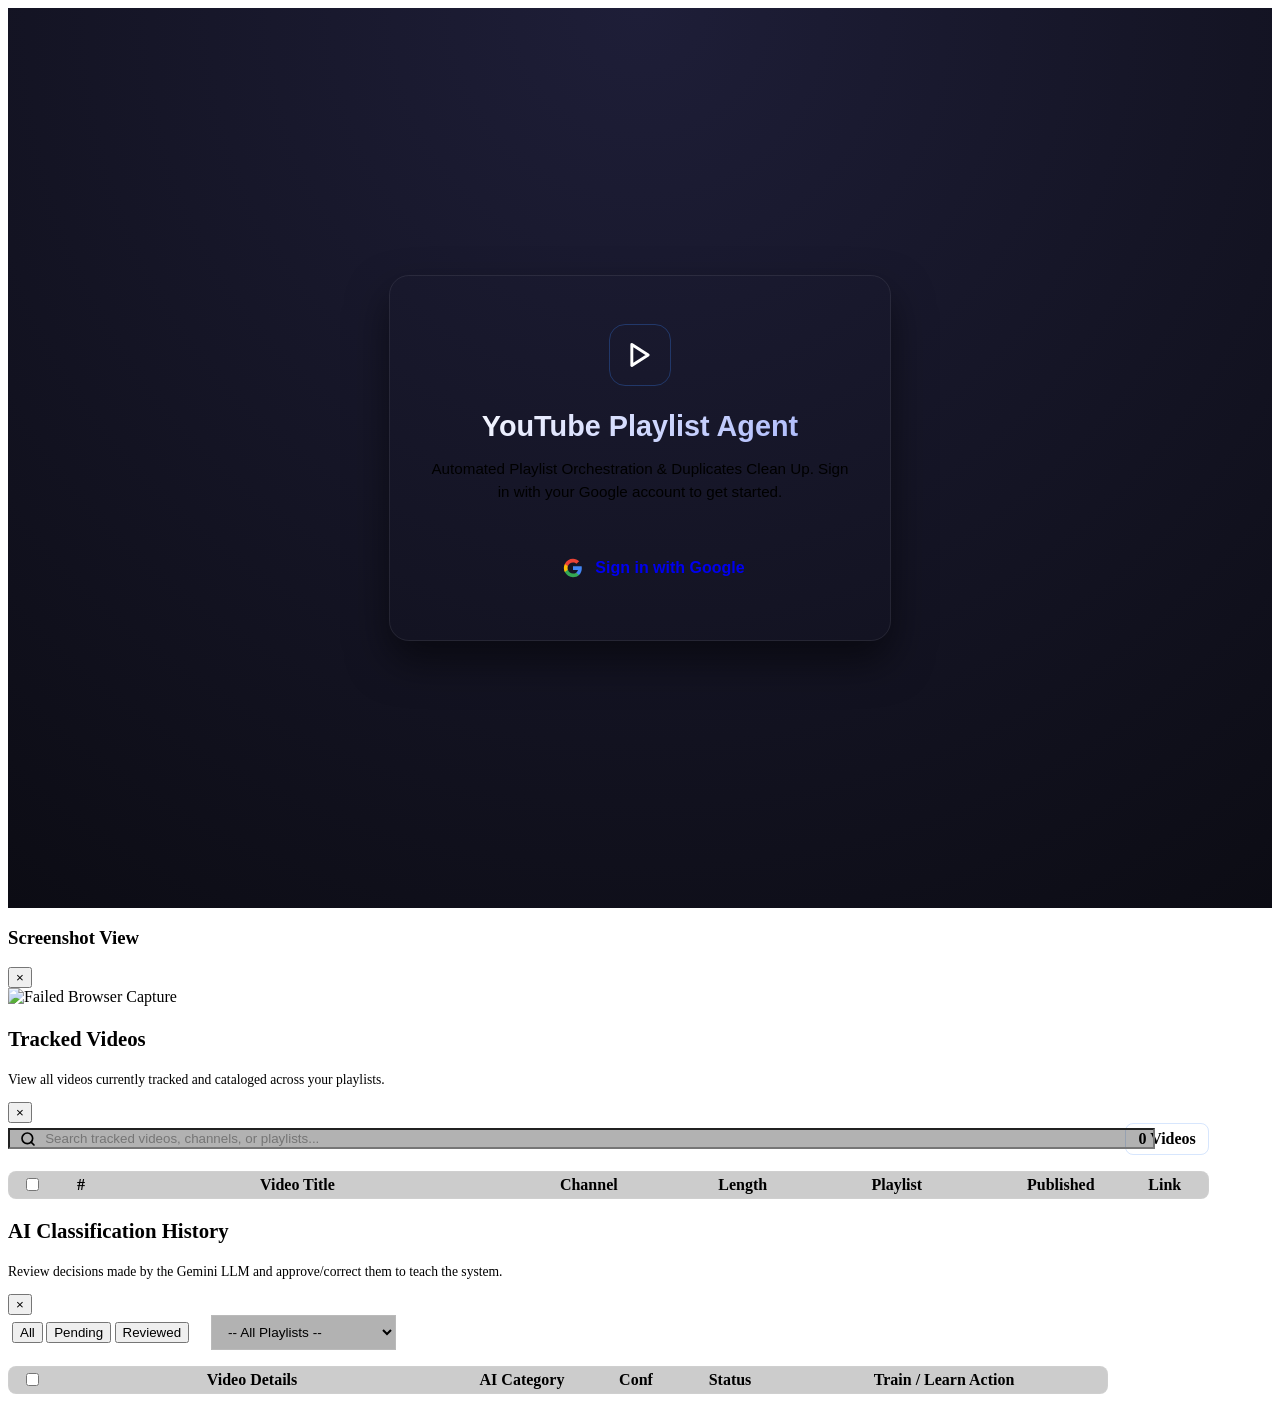
==== static/index.html @ bfaa783f "feat: complete multi-user OAuth 2.0 integration & API background jobs bypass" ====
<!DOCTYPE html>
<html lang="en">
<head>
    <meta charset="UTF-8">
    <meta name="viewport" content="width=device-width, initial-scale=1.0">
    <title>YouTube Playlist Agent Dashboard</title>
    <link rel="stylesheet" href="/static/style.css">
</head>
<body>
    <div id="login-container" style="display: none; height: 100vh; display: flex; align-items: center; justify-content: center; background: radial-gradient(circle at top, #1e1e38 0%, #0c0c14 100%); font-family: 'Inter', sans-serif;">
        <div class="glass" style="max-width: 420px; width: 90%; padding: 3rem 2.5rem; text-align: center; border-radius: 20px; border: 1px solid rgba(255,255,255,0.08); box-shadow: 0 20px 40px rgba(0,0,0,0.5);">
            <div class="logo-icon" style="width: 60px; height: 60px; margin: 0 auto 1.5rem; display: flex; align-items: center; justify-content: center; background: var(--primary-glow); border: 1px solid rgba(59, 130, 246, 0.3); border-radius: 16px; box-shadow: var(--neon-glow-primary);">
                <svg width="28" height="28" viewBox="0 0 24 24" fill="none" stroke="currentColor" stroke-width="2.5" stroke-linecap="round" stroke-linejoin="round" style="color: white;"><polygon points="5 3 19 12 5 21 5 3"></polygon></svg>
            </div>
            <h1 style="font-size: 1.8rem; font-weight: 800; margin-bottom: 0.5rem; background: linear-gradient(135deg, #fff 0%, #a5b4fc 100%); -webkit-background-clip: text; -webkit-text-fill-color: transparent;">YouTube Playlist Agent</h1>
            <p style="color: var(--text-secondary); font-size: 0.95rem; line-height: 1.5; margin-bottom: 2.5rem;">Automated Playlist Orchestration & Duplicates Clean Up. Sign in with your Google account to get started.</p>
            <a href="/api/auth/login" class="btn btn-primary" style="display: flex; align-items: center; justify-content: center; gap: 12px; padding: 14px; border-radius: 12px; font-weight: 600; font-size: 1rem; width: 100%; text-decoration: none; box-shadow: var(--neon-glow-primary); transition: all 0.3s ease;">
                <svg width="20" height="20" viewBox="0 0 24 24" fill="currentColor"><path d="M22.56 12.25c0-.78-.07-1.53-.2-2.25H12v4.26h5.92c-.26 1.37-1.04 2.53-2.21 3.31v2.77h3.57c2.08-1.92 3.28-4.74 3.28-8.09z" fill="#4285F4"/><path d="M12 23c2.97 0 5.46-.98 7.28-2.66l-3.57-2.77c-.98.66-2.23 1.06-3.71 1.06-2.86 0-5.29-1.93-6.16-4.53H2.18v2.84C3.99 20.53 7.7 23 12 23z" fill="#34A853"/><path d="M5.84 14.09c-.22-.66-.35-1.36-.35-2.09s.13-1.43.35-2.09V7.06H2.18C1.43 8.55 1 10.22 1 12s.43 3.45 1.18 4.94l2.85-2.22.81-.63z" fill="#FBBC05"/><path d="M12 5.38c1.62 0 3.06.56 4.21 1.64l3.15-3.15C17.45 2.09 14.97 1 12 1 7.7 1 3.99 3.47 2.18 7.06l3.66 2.84c.87-2.6 3.3-4.52 6.16-4.52z" fill="#EA4335"/></svg>
                Sign in with Google
            </a>
        </div>
    </div>

    <div class="container" id="app-container" style="display: none;">
        <!-- Header -->
        <header class="glass">
            <div class="logo-section">
                <div class="logo-icon">
                    <svg width="20" height="20" viewBox="0 0 24 24" fill="none" stroke="currentColor" stroke-width="2.5" stroke-linecap="round" stroke-linejoin="round" style="color: white;"><polygon points="5 3 19 12 5 21 5 3"></polygon></svg>
                </div>
                <div>
                    <h1>YouTube Playlist Agent</h1>
                    <p style="font-size: 0.8rem; color: var(--text-secondary); margin-top: 2px;">Automated Playlist Orchestrator</p>
                </div>
            </div>
            <div class="system-status">
                <div id="user-profile" style="display: none; align-items: center; gap: 10px; margin-right: 15px; padding-right: 15px; border-right: 1px solid rgba(255,255,255,0.1);">
                    <div style="text-align: right;">
                        <div id="user-name" style="font-weight: 600; font-size: 0.85rem; color: var(--text-primary);">--</div>
                        <div id="user-email" style="font-size: 0.75rem; color: var(--text-secondary);">--</div>
                    </div>
                    <button onclick="logout()" class="btn" style="padding: 4px 10px; font-size: 0.75rem; background: rgba(255,255,255,0.05); border: 1px solid rgba(255,255,255,0.1); border-radius: 6px; cursor: pointer; color: var(--text-secondary);">Sign Out</button>
                </div>
                <div class="status-indicator">
                    <span>Engine:</span>
                    <span id="engine-status-dot" class="status-dot active"></span>
                    <span id="engine-status-text">Ready</span>
                    <button id="btn-stop-engine" class="btn btn-danger" style="display: none; padding: 4px 10px; font-size: 0.75rem; margin-left: 10px; border-radius: 6px; height: max-content; line-height: 1; font-weight: bold;" onclick="triggerStopTask()">Stop</button>
                </div>
                <div class="status-indicator">
                    <span>Last Run:</span>
                    <span id="last-run-text" style="color: var(--text-primary); font-weight: 600;">--:--</span>
                </div>
            </div>
        </header>

        <!-- Navigation Tabs -->
        <nav class="tabs-nav">
            <button class="tab-btn active" onclick="switchTab('dashboard')">Dashboard</button>
            <button class="tab-btn" onclick="switchTab('maintenance')">Maintenance Queue <span id="queue-badge" style="background: var(--danger); color: white; padding: 2px 6px; border-radius: 10px; font-size: 0.75rem; margin-left: 4px; display: none;">0</span></button>
            <button class="tab-btn" onclick="switchTab('rules')">Rules & Mappings</button>
            <button class="tab-btn" onclick="switchTab('settings')">Settings</button>
        </nav>

        <!-- DASHBOARD TAB -->
        <div id="tab-dashboard" class="tab-content active">
            <div class="dashboard-grid">
                <div class="stat-card glass" onclick="switchTab('playlists')" style="cursor: pointer;">
                    <div class="stat-header">
                        <span>Total Playlists</span>
                        <svg width="18" height="18" viewBox="0 0 24 24" fill="none" stroke="currentColor" stroke-width="2" stroke-linecap="round" stroke-linejoin="round"><path d="M9 18V5l12-2v13"></path><circle cx="6" cy="18" r="3"></circle><circle cx="18" cy="16" r="3"></circle></svg>
                    </div>
                    <div class="stat-value" id="stat-playlists">-</div>
                </div>
                <div class="stat-card glass success" onclick="openTrackedVideosModal()" style="cursor: pointer;">
                    <div class="stat-header">
                        <span>Total Tracked Videos</span>
                        <svg width="18" height="18" viewBox="0 0 24 24" fill="none" stroke="currentColor" stroke-width="2" stroke-linecap="round" stroke-linejoin="round"><rect x="2" y="2" width="20" height="20" rx="2.18" ry="2.18"></rect><line x1="7" y1="2" x2="7" y2="22"></line><line x1="17" y1="2" x2="17" y2="22"></line><line x1="2" y1="12" x2="22" y2="12"></line><line x1="2" y1="7" x2="7" y2="7"></line><line x1="2" y1="17" x2="7" y2="17"></line><line x1="17" y1="17" x2="22" y2="17"></line><line x1="17" y1="7" x2="22" y2="7"></line></svg>
                    </div>
                    <div class="stat-value" id="stat-videos">-</div>
                </div>
                <div class="stat-card glass warning" onclick="switchTab('maintenance')" style="cursor: pointer;">
                    <div class="stat-header">
                        <span>Pending Actions</span>
                        <svg width="18" height="18" viewBox="0 0 24 24" fill="none" stroke="currentColor" stroke-width="2" stroke-linecap="round" stroke-linejoin="round"><path d="M10.29 3.86L1.82 18a2 2 0 0 0 1.71 3h16.94a2 2 0 0 0 1.71-3L13.71 3.86a2 2 0 0 0-3.42 0z"></path><line x1="12" y1="9" x2="12" y2="13"></line><line x1="12" y1="17" x2="12.01" y2="17"></line></svg>
                    </div>
                    <div class="stat-value" id="stat-actions">-</div>
                </div>
                <div class="stat-card glass accent" onclick="openAIClassificationsModal()" style="cursor: pointer;">
                    <div class="stat-header">
                        <span>AI Learning</span>
                        <svg width="18" height="18" viewBox="0 0 24 24" fill="none" stroke="currentColor" stroke-width="2" stroke-linecap="round" stroke-linejoin="round"><path d="M21 16V8a2 2 0 0 0-1-1.73l-7-4a2 2 0 0 0-2 0l-7 4A2 2 0 0 0 3 8v8a2 2 0 0 0 1 1.73l-7 4a2 2 0 0 0 2 0l7-4A2 2 0 0 0 21 16z"></path><polyline points="3.27 6.96 12 12.01 20.73 6.96"></polyline><line x1="12" y1="22.08" x2="12" y2="12"></line></svg>
                    </div>
                    <div class="stat-value" id="stat-ai-cache">0</div>
                    <div style="font-size: 0.85rem; color: var(--text-secondary); margin-top: 4px;" id="stat-ai-details">0 pending / 0 reviewed</div>
                </div>
            </div>

            <div class="section-grid">
                <!-- Action Controls -->
                <div class="control-panel glass">
                    <h2 class="panel-title">
                        <svg width="20" height="20" viewBox="0 0 24 24" fill="none" stroke="currentColor" stroke-width="2" stroke-linecap="round" stroke-linejoin="round"><rect x="3" y="3" width="18" height="18" rx="2" ry="2"></rect><line x1="9" y1="9" x2="15" y2="15"></line><line x1="15" y1="9" x2="9" y2="15"></line></svg>
                        Agent Control Center
                    </h2>
                    <p style="color: var(--text-secondary); font-size: 0.95rem; margin-bottom: 1rem;">
                        Manually trigger the background crawler, execute duplicate cleaning, or run AI-assisted category sorts.
                    </p>
                    <div class="btn-group">
                        <button class="btn btn-primary" id="btn-scan" onclick="triggerTask('scan')">
                            <svg width="16" height="16" viewBox="0 0 24 24" fill="none" stroke="currentColor" stroke-width="2.5" stroke-linecap="round" stroke-linejoin="round"><path d="M21.5 2v6h-6M21.34 15.57a10 10 0 1 1-.57-8.38l5.67-5.67"></path></svg>
                            Scan YouTube Playlists
                        </button>
                        <button class="btn btn-secondary" id="btn-sort" onclick="triggerTask('sort')">
                            <svg width="16" height="16" viewBox="0 0 24 24" fill="none" stroke="currentColor" stroke-width="2.5" stroke-linecap="round" stroke-linejoin="round"><line x1="4" y1="21" x2="4" y2="14"></line><line x1="4" y1="10" x2="4" y2="3"></line><line x1="12" y1="21" x2="12" y2="12"></line><line x1="12" y1="8" x2="12" y2="3"></line><line x1="20" y1="21" x2="20" y2="16"></line><line x1="20" y1="12" x2="20" y2="3"></line><line x1="1" y1="14" x2="7" y2="14"></line><line x1="9" y1="8" x2="15" y2="8"></line><line x1="17" y1="16" x2="23" y2="16"></line></svg>
                            Auto-Sort Watch Later
                        </button>
                        <button class="btn btn-success" id="btn-apply-maintenance" onclick="triggerApplyMaintenance(false)">
                            <svg width="16" height="16" viewBox="0 0 24 24" fill="none" stroke="currentColor" stroke-width="2.5" stroke-linecap="round" stroke-linejoin="round"><polyline points="20 6 9 17 4 12"></polyline></svg>
                            Apply Queue
                        </button>
                        <button class="btn btn-danger" id="btn-apply-maintenance-force" onclick="triggerApplyMaintenance(true)">
                            <svg width="16" height="16" viewBox="0 0 24 24" fill="none" stroke="currentColor" stroke-width="2.5" stroke-linecap="round" stroke-linejoin="round"><path d="M10.29 3.86L1.82 18a2 2 0 0 0 1.71 3h16.94a2 2 0 0 0 1.71-3L13.71 3.86a2 2 0 0 0-3.42 0z"></path><line x1="12" y1="9" x2="12" y2="13"></line><line x1="12" y1="17" x2="12.01" y2="17"></line></svg>
                            Force Run Queue
                        </button>
                    </div>

                    <div style="margin-top: 1.5rem; padding-top: 1.5rem; border-top: 1px solid rgba(255,255,255,0.05);">
                        <h3 style="font-size: 1rem; font-weight: 600; margin-bottom: 8px;">Failure Diagnostics</h3>
                        <p style="color: var(--text-secondary); font-size: 0.85rem; margin-bottom: 12px;">
                            View screenshot captures of failed browser operations.
                        </p>
                        <div style="display: flex; gap: 8px;" id="failed-screenshot-buttons">
                            <button class="btn" style="padding: 8px 12px; font-size: 0.85rem;" onclick="viewDebugScreenshot('move_debug_dialog.png')">Move Dialog Pre/Post</button>
                            <button class="btn" style="padding: 8px 12px; font-size: 0.85rem;" onclick="viewDebugScreenshot('debug_dialog_fail_tqMyLuDGdUg.png')">Fail Capture</button>
                        </div>
                    </div>
                </div>

            </div>
        </div>

        <!-- MAINTENANCE TAB -->
        <div id="tab-maintenance" class="tab-content">
            <div class="glass" style="padding: 1.5rem; margin-bottom: 1rem; display: flex; justify-content: space-between; align-items: center;">
                <div>
                    <h2 style="font-size: 1.3rem; font-weight: 700; margin-bottom: 4px;">Pending Maintenance Actions</h2>
                    <p style="color: var(--text-secondary); font-size: 0.9rem;">Clean up duplicate videos across playlists or move misplaced items based on current rules.</p>
                </div>
                <button class="btn btn-primary" onclick="generateMaintenanceList()">Regenerate Queue</button>
            </div>

            <!-- Filters -->
            <div style="display: flex; justify-content: space-between; align-items: center; margin-bottom: 1rem; flex-wrap: wrap; width: 100%;">
                <div class="tabs-nav" style="padding: 4px; font-size: 0.85rem; width: max-content; background: rgba(0, 0, 0, 0.2); margin: 0;">
                    <button class="tab-btn active" id="maint-filter-all" onclick="filterMaintenanceQueue('all')">All</button>
                    <button class="tab-btn" id="maint-filter-duplicate" onclick="filterMaintenanceQueue('duplicate')">Duplicates</button>
                    <button class="tab-btn" id="maint-filter-misplaced" onclick="filterMaintenanceQueue('misplaced')">Misplaced</button>
                </div>
                <div id="maint-playlist-filter-container">
                    <select id="maint-playlist-filter" class="form-input" style="padding: 8px 12px; background: rgba(0,0,0,0.3); border: 1px solid rgba(255,255,255,0.1); width: 220px; font-size: 0.85rem;" onchange="filterMaintByPlaylist(this.value)">
                        <option value="">-- All Playlists --</option>
                    </select>
                </div>
            </div>
            <!-- Batch Operations Toolbar -->
            <div id="maint-batch-toolbar" class="glass" style="padding: 1rem; margin-bottom: 1rem; display: flex; justify-content: space-between; align-items: center; display: none;">
                <div style="display: flex; align-items: center; gap: 12px;">
                    <input type="checkbox" id="maint-select-all" onchange="toggleSelectAllMaint(this)">
                    <label for="maint-select-all" style="font-weight: 600; cursor: pointer; user-select: none;">Select All</label>
                    <span id="maint-selected-count" class="action-badge" style="background: var(--primary-glow); color: var(--primary); border: 1px solid rgba(59, 130, 246, 0.2); padding: 6px 12px; border-radius: 8px; font-weight: 600;">0 Selected</span>
                </div>
                <div style="display: flex; gap: 8px;">
                    <button class="btn btn-success" onclick="triggerMaintBatchApply()" style="padding: 8px 16px; font-size: 0.9rem;">Apply Selected</button>
                    <button class="btn btn-danger" onclick="triggerMaintBatchDiscard()" style="padding: 8px 16px; font-size: 0.9rem; background: rgba(255,255,255,0.05); border: 1px solid rgba(255,255,255,0.1); color: var(--text-secondary);">Skip Selected</button>
                </div>
            </div>
            <div class="glass maintenance-container" id="maintenance-list">
                <div style="text-align: center; padding: 3rem; color: var(--text-secondary);">
                    Loading actions queue...
                </div>
            </div>
        </div>

        <!-- RULES TAB -->
        <div id="tab-rules" class="tab-content">
            <div class="glass" style="padding: 1rem; margin-bottom: 1.5rem; display: flex; justify-content: space-between; align-items: center;">
                <div>
                    <h2 style="font-size: 1.3rem; font-weight: 700; margin-bottom: 4px;">Rules Editor</h2>
                    <p style="color: var(--text-secondary); font-size: 0.9rem;">Map channel names to playlists and adjust regular expression keywords.</p>
                </div>
                <button class="btn btn-success" style="padding: 10px 24px;" onclick="saveRules()">Save All Rules</button>
            </div>

            <div class="rules-container">
                <div class="rules-panel">
                    <label class="form-label" style="margin-bottom: 8px; font-weight: 600;">Static Category & Regex Rules (youtube_rules.promptinclude.md)</label>
                    <textarea class="rules-editor" id="rules-md"></textarea>
                </div>
                <div class="rules-panel">
                    <label class="form-label" style="margin-bottom: 8px; font-weight: 600;">Channel Map List (youtube_category_channel_map.txt)</label>
                    <textarea class="rules-editor" id="rules-channels"></textarea>
                </div>
            </div>
        </div>

        <!-- PLAYLISTS TAB -->
        <div id="tab-playlists" class="tab-content">
            <div class="glass" style="padding: 1.5rem; margin-bottom: 1.5rem; display: flex; justify-content: space-between; align-items: center;">
                <div>
                    <h2 style="font-size: 1.3rem; font-weight: 700; margin-bottom: 4px;">Active Playlists</h2>
                    <p style="color: var(--text-secondary); font-size: 0.9rem;">Browse scanned playlists and view details of cataloged videos.</p>
                </div>
                <button class="btn btn-primary" onclick="triggerTask('scan')" style="padding: 10px 20px; display: flex; align-items: center; gap: 8px;">
                    <svg width="16" height="16" viewBox="0 0 24 24" fill="none" stroke="currentColor" stroke-width="2.5" stroke-linecap="round" stroke-linejoin="round"><path d="M21.5 2v6h-6M21.34 15.57a10 10 0 1 1-.57-8.38l5.67-5.67"></path></svg>
                    Rescan All
                </button>
            </div>
            <div class="playlists-grid" id="playlists-container">
                <!-- Dynamically populated -->
            </div>

            <!-- Playlist Detail View -->
            <div id="playlist-detail-container" style="display: none;">
                <div class="glass" style="padding: 1.5rem; margin-bottom: 1.5rem; display: flex; flex-direction: column; gap: 1rem;">
                    <div style="display: flex; justify-content: space-between; align-items: center; flex-wrap: wrap; gap: 1rem;">
                        <div style="display: flex; align-items: center; gap: 1rem;">
                            <button class="btn" onclick="goBackToPlaylists()" style="padding: 8px 16px; font-size: 0.9rem;">
                                <svg width="16" height="16" viewBox="0 0 24 24" fill="none" stroke="currentColor" stroke-width="2.5" stroke-linecap="round" stroke-linejoin="round"><line x1="19" y1="12" x2="5" y2="12"></line><polyline points="12 19 5 12 12 5"></polyline></svg>
                                Back
                            </button>
                            <div>
                                <h2 id="current-playlist-title" style="font-size: 1.3rem; font-weight: 700; margin-bottom: 4px;">Playlist Details</h2>
                                <p id="current-playlist-meta" style="color: var(--text-secondary); font-size: 0.9rem;">Loading videos...</p>
                            </div>
                        </div>
                        <div style="display: flex; gap: 8px;">
                            <button class="btn btn-secondary" id="btn-refresh-live" onclick="refreshPlaylistVideosLive()" style="padding: 10px 20px;">
                                <svg width="16" height="16" viewBox="0 0 24 24" fill="none" stroke="currentColor" stroke-width="2.5" stroke-linecap="round" stroke-linejoin="round"><path d="M21.5 2v6h-6M21.34 15.57a10 10 0 1 1-.57-8.38l5.67-5.67"></path></svg>
                                Refresh Live
                            </button>
                            <button class="btn btn-danger" id="btn-remove-duplicates" onclick="removePlaylistDuplicates()" style="padding: 10px 20px; background: rgba(239, 68, 68, 0.15); border: 1px solid rgba(239, 68, 68, 0.4); color: #f87171;">
                                <svg width="16" height="16" viewBox="0 0 24 24" fill="none" stroke="currentColor" stroke-width="2.5" stroke-linecap="round" stroke-linejoin="round"><circle cx="12" cy="12" r="10"></circle><line x1="15" y1="9" x2="9" y2="15"></line><line x1="9" y1="9" x2="15" y2="15"></line></svg>
                                Remove Duplicates
                            </button>
                        </div>
                    </div>

                    <!-- Toolbar -->
                    <div class="playlist-toolbar" style="display: flex; justify-content: space-between; align-items: center; flex-wrap: wrap; gap: 1rem; padding-top: 1rem; border-top: 1px solid rgba(255,255,255,0.05);">
                        <div style="display: flex; align-items: center; gap: 12px; flex-grow: 1; max-width: 450px;">
                            <div style="position: relative; width: 100%;">
                                <input type="text" id="video-search" class="form-input" placeholder="Search videos or channels..." oninput="filterVideoTable()" style="width: 100%; padding-left: 2.2rem; background: rgba(0, 0, 0, 0.3);">
                                <svg width="16" height="16" viewBox="0 0 24 24" fill="none" stroke="currentColor" stroke-width="2.5" stroke-linecap="round" stroke-linejoin="round" style="position: absolute; left: 12px; top: 50%; transform: translateY(-50%); color: var(--text-secondary);"><circle cx="11" cy="11" r="8"></circle><line x1="21" y1="21" x2="16.65" y2="16.65"></line></svg>
                            </div>
                            <span id="selected-count-tag" class="action-badge" style="background: var(--primary-glow); color: var(--primary); border: 1px solid rgba(59, 130, 246, 0.2); white-space: nowrap; padding: 6px 12px; border-radius: 8px; font-weight: 600; display: none;">0 Selected</span>
                        </div>
                        <div id="batch-actions-group" style="display: flex; align-items: center; gap: 12px; flex-wrap: wrap;">
                            <span style="color: var(--text-secondary); font-size: 0.9rem;">Move selected to:</span>
                            <select id="target-playlist-select" class="form-input" style="padding: 8px 12px; background: rgba(0,0,0,0.3); border: 1px solid rgba(255,255,255,0.1); width: 180px;"></select>
                            <button class="btn btn-primary" id="btn-batch-move" onclick="triggerBatchMove()" style="padding: 10px 16px; font-size: 0.9rem;" disabled>Move</button>
                            <button class="btn btn-danger" id="btn-batch-delete" onclick="triggerBatchDelete()" style="padding: 10px 16px; font-size: 0.9rem;" disabled>Delete</button>
                        </div>
                    </div>
                </div>

                <!-- Video Table -->
                <div class="glass video-table-container">
                    <table class="video-table">
                        <thead>
                            <tr>
                                <th style="width: 40px; text-align: center;">
                                    <input type="checkbox" id="select-all-videos" onchange="toggleSelectAll(this)">
                                </th>
                                <th id="th-index" class="sortable" style="width: 50px; text-align: center;" onclick="sortVideoTable('index')">#</th>
                                <th id="th-title" class="sortable" onclick="sortVideoTable('title')">Video Title</th>
                                <th id="th-channel" class="sortable" style="width: 250px;" onclick="sortVideoTable('channel')">Channel</th>
                                <th id="th-length" class="sortable" style="width: 100px;" onclick="sortVideoTable('length')">Length</th>
                                <th id="th-published" class="sortable" style="width: 150px;" onclick="sortVideoTable('published')">Published</th>
                                <th style="width: 70px; text-align: center;">Link</th>
                                <th style="width: 200px; text-align: center;">Actions</th>
                            </tr>
                        </thead>
                        <tbody id="video-table-body">
                            <!-- Dynamically populated -->
                        </tbody>
                    </table>
                </div>
                
                <div style="display: flex; justify-content: center; margin-top: 1.5rem;">
                    <button class="btn btn-secondary" onclick="window.scrollTo({top: 0, behavior: 'smooth'})" style="display: flex; align-items: center; gap: 8px; padding: 10px 20px;">
                        <svg width="16" height="16" viewBox="0 0 24 24" fill="none" stroke="currentColor" stroke-width="2.5" stroke-linecap="round" stroke-linejoin="round"><line x1="12" y1="19" x2="12" y2="5"></line><polyline points="5 12 12 5 19 12"></polyline></svg>
                        Back to Top
                    </button>
                </div>
            </div>
        </div>

        <!-- SETTINGS TAB -->
        <div id="tab-settings" class="tab-content">
            <div class="glass settings-container">
                <h2 style="font-size: 1.3rem; font-weight: 700; margin-bottom: 8px;">Agent System Settings</h2>
                
                <div class="form-group">
                    <label class="form-label" for="gemini-key">Gemini API Key</label>
                    <input type="password" id="gemini-key" class="form-input" placeholder="AI Key for Video Auto-Categorization">
                    <span class="form-help">Required for semantic categorization of uncategorized videos using Google LLMs.</span>
                </div>

                <div class="form-group" style="margin-top: 8px;">
                    <label class="form-label" for="webhook-url">Discord/Slack Webhook URL</label>
                    <input type="text" id="webhook-url" class="form-input" placeholder="https://discord.com/api/webhooks/...">
                    <span class="form-help">Sends a notification when background jobs complete or fail.</span>
                </div>

                <div class="form-group" style="margin-top: 8px;">
                    <label class="form-label">Auto-Run Scheduling</label>
                    <div style="background: rgba(255,255,255,0.03); border: 1px solid rgba(255,255,255,0.06); padding: 12px; border-radius: 8px; font-size: 0.95rem; color: var(--text-secondary);">
                        Status: <strong style="color: var(--success);" id="schedule-status-text">Daily at 5:00 PM & 11:00 PM</strong>
                    </div>
                </div>

                <button class="btn btn-primary" style="margin-top: 1rem; width: max-content; padding: 10px 24px;" onclick="saveSettings()">Save Settings</button>
            </div>
        </div>

        <!-- Console Logs (Persistent) -->
        <div class="console-card glass">
            <div class="console-header">
                <span style="font-weight: 600; display: flex; align-items: center; gap: 6px;">
                    <span class="status-dot active"></span> Live Agent Output Terminal
                </span>
                <button onclick="clearLogs()" style="background: transparent; border: none; color: var(--text-secondary); cursor: pointer; font-size: 0.8rem;">Clear</button>
            </div>
            <div class="console-body" id="console-logs">Waiting for task output...</div>
        </div>
    </div>

    <!-- MODAL FOR SCREENSHOT VIEW -->
    <div id="screenshot-modal" class="modal" onclick="closeScreenshotModal()">
        <div class="modal-content" onclick="event.stopPropagation()">
            <div class="modal-header">
                <h3 id="modal-title">Screenshot View</h3>
                <button class="modal-close" onclick="closeScreenshotModal()">&times;</button>
            </div>
            <img class="modal-image" id="modal-img" src="" alt="Failed Browser Capture">
        </div>
    </div>

    <!-- MODAL FOR TRACKED VIDEOS -->
    <div id="tracked-videos-modal" class="modal" onclick="closeTrackedVideosModal()">
        <div class="modal-content" onclick="event.stopPropagation()" style="max-width: 1400px; width: 95%; height: 85%; display: flex; flex-direction: column;">
            <div class="modal-header">
                <div>
                    <h3 style="font-size: 1.3rem; font-weight: 700;">Tracked Videos</h3>
                    <p style="color: var(--text-secondary); font-size: 0.85rem; margin-top: 2px;">View all videos currently tracked and cataloged across your playlists.</p>
                </div>
                <button class="modal-close" onclick="closeTrackedVideosModal()">&times;</button>
            </div>
            
            <!-- Toolbar / Search inside modal -->
            <div style="display: flex; gap: 12px; margin-bottom: 1rem; align-items: center; flex-wrap: wrap;">
                <div style="position: relative; flex-grow: 1; min-width: 300px;">
                    <input type="text" id="tracked-video-search" class="form-input" placeholder="Search tracked videos, channels, or playlists..." oninput="filterTrackedVideos()" style="width: 100%; padding-left: 2.2rem; background: rgba(0, 0, 0, 0.3);">
                    <svg width="16" height="16" viewBox="0 0 24 24" fill="none" stroke="currentColor" stroke-width="2.5" stroke-linecap="round" stroke-linejoin="round" style="position: absolute; left: 12px; top: 50%; transform: translateY(-50%); color: var(--text-secondary);"><circle cx="11" cy="11" r="8"></circle><line x1="21" y1="21" x2="16.65" y2="16.65"></line></svg>
                </div>
                
                <!-- Batch Actions Group -->
                <div id="tracked-batch-actions-group" style="display: flex; align-items: center; gap: 12px; display: none;">
                    <span style="color: var(--text-secondary); font-size: 0.9rem; white-space: nowrap;">Move selected to:</span>
                    <select id="tracked-target-select" class="form-input" style="padding: 8px 12px; background: rgba(0,0,0,0.3); border: 1px solid rgba(255,255,255,0.1); width: 180px;" onchange="updateTrackedSelectedCount()"></select>
                    <button class="btn btn-primary" id="btn-tracked-batch-move" onclick="triggerTrackedBatchMove()" style="padding: 10px 16px; font-size: 0.9rem;" disabled>Move</button>
                    <button class="btn btn-danger" id="btn-tracked-batch-delete" onclick="triggerTrackedBatchDelete()" style="padding: 10px 16px; font-size: 0.9rem;">Delete</button>
                </div>

                <span id="tracked-selected-count-tag" class="action-badge" style="background: var(--primary-glow); color: var(--primary); border: 1px solid rgba(59, 130, 246, 0.2); white-space: nowrap; padding: 6px 12px; border-radius: 8px; font-weight: 600; display: none;">0 Selected</span>
                <span id="tracked-videos-count-badge" class="action-badge" style="background: var(--primary-glow); color: var(--primary); border: 1px solid rgba(59, 130, 246, 0.2); white-space: nowrap; padding: 6px 12px; border-radius: 8px; font-weight: 600;">0 Videos</span>
            </div>

            <!-- Content Area -->
            <div style="flex-grow: 1; overflow-y: auto; border: 1px solid rgba(255, 255, 255, 0.05); border-radius: 8px; background: rgba(0,0,0,0.2);">
                <table class="video-table" style="width: 100%;">
                    <thead>
                        <tr>
                            <th style="width: 40px; text-align: center;">
                                <input type="checkbox" id="select-all-tracked" onchange="toggleSelectAllTracked(this)">
                            </th>
                            <th id="th-tracked-index" class="sortable" style="width: 50px; text-align: center;" onclick="sortTrackedTable('index')">#</th>
                            <th id="th-tracked-title" class="sortable" onclick="sortTrackedTable('title')">Video Title</th>
                            <th id="th-tracked-channel" class="sortable" style="width: 200px;" onclick="sortTrackedTable('channel')">Channel</th>
                            <th id="th-tracked-length" class="sortable" style="width: 100px;" onclick="sortTrackedTable('length')">Length</th>
                            <th id="th-tracked-playlist" class="sortable" style="width: 200px;" onclick="sortTrackedTable('playlist')">Playlist</th>
                            <th id="th-tracked-published" class="sortable" style="width: 120px;" onclick="sortTrackedTable('published')">Published</th>
                            <th style="width: 80px; text-align: center;">Link</th>
                        </tr>
                    </thead>
                    <tbody id="tracked-videos-table-body">
                        <!-- Loaded dynamically -->
                    </tbody>
                </table>
            </div>
        </div>
    </div>

    <!-- MODAL FOR AI CLASSIFICATIONS REVIEW -->
    <div id="ai-classifications-modal" class="modal" onclick="closeAIClassificationsModal()">
        <div class="modal-content" onclick="event.stopPropagation()" style="max-width: 1100px; width: 95%; height: 85%; display: flex; flex-direction: column;">
            <div class="modal-header">
                <div>
                    <h3 style="font-size: 1.3rem; font-weight: 700;">AI Classification History</h3>
                    <p style="color: var(--text-secondary); font-size: 0.85rem; margin-top: 2px;">Review decisions made by the Gemini LLM and approve/correct them to teach the system.</p>
                </div>
                <button class="modal-close" onclick="closeAIClassificationsModal()">&times;</button>
            </div>
            
            <!-- Filters -->
            <div style="display: flex; justify-content: space-between; align-items: center; gap: 12px; margin-bottom: 1rem; flex-wrap: wrap; width: 100%;">
                <div style="display: flex; align-items: center; gap: 12px;">
                    <div class="tabs-nav" style="padding: 4px; font-size: 0.85rem; width: max-content; margin: 0;">
                        <button class="tab-btn active" id="ai-filter-all" onclick="filterAIClassifications('all')">All</button>
                        <button class="tab-btn" id="ai-filter-pending" onclick="filterAIClassifications('pending')">Pending</button>
                        <button class="tab-btn" id="ai-filter-reviewed" onclick="filterAIClassifications('reviewed')">Reviewed</button>
                    </div>
                    <select id="ai-playlist-filter" class="form-input" style="padding: 8px 12px; background: rgba(0,0,0,0.3); border: 1px solid rgba(255,255,255,0.1); width: 185px; font-size: 0.85rem; margin-left: 6px;" onchange="filterAIByPlaylist(this.value)">
                        <option value="">-- All Playlists --</option>
                    </select>
                </div>
                <!-- Batch Actions Group for AI Classifications -->
                <div id="ai-batch-actions-group" style="display: flex; align-items: center; gap: 12px; display: none;">
                    <span id="ai-selected-count-tag" class="action-badge" style="background: var(--primary-glow); color: var(--primary); border: 1px solid rgba(59, 130, 246, 0.2); white-space: nowrap; padding: 6px 12px; border-radius: 8px; font-weight: 600;">0 Selected</span>
                    <button class="btn btn-success" id="btn-ai-batch-approve" onclick="submitAIClassificationBatch('approve')" style="padding: 8px 16px; font-size: 0.85rem;">Approve Selected</button>
                    <select id="ai-batch-correct-select" class="form-input" style="padding: 8px 12px; background: rgba(0,0,0,0.3); border: 1px solid rgba(255,255,255,0.1); width: 160px; font-size: 0.85rem;" onchange="if(this.value) submitAIClassificationBatch('correct', this.value)"></select>
                    <button class="btn btn-danger" id="btn-ai-batch-delete" onclick="triggerAIBatchDelete()" style="padding: 8px 16px; font-size: 0.85rem;">Delete Selected</button>
                    <button class="btn" id="btn-ai-batch-skip" onclick="submitAIClassificationBatch('skip')" style="padding: 8px 16px; font-size: 0.85rem; background: rgba(255, 255, 255, 0.05); border: 1px solid rgba(255, 255, 255, 0.1); color: var(--text-secondary);">Skip Selected</button>
                </div>
            </div>

            <!-- Content Area -->
            <div style="flex-grow: 1; overflow-y: auto; border: 1px solid rgba(255, 255, 255, 0.05); border-radius: 8px; background: rgba(0,0,0,0.2);">
                <table class="video-table" style="width: 100%;">
                    <thead>
                        <tr>
                            <th style="width: 40px; text-align: center;">
                                <input type="checkbox" id="select-all-ai" onchange="toggleSelectAllAI(this)">
                            </th>
                            <th>Video Details</th>
                            <th id="th-ai-category" class="sortable" style="width: 140px;" onclick="sortAIClassificationsTable('category')">AI Category</th>
                            <th style="width: 80px; text-align: center;">Conf</th>
                            <th style="width: 100px;">Status</th>
                            <th style="width: 320px; text-align: center;">Train / Learn Action</th>
                        </tr>
                    </thead>
                    <tbody id="ai-classifications-table-body">
                        <!-- Loaded dynamically -->
                    </tbody>
                </table>
            </div>
        </div>
    </div>

    <script src="/static/app.js?v=2.2"></script>
</body>
</html>
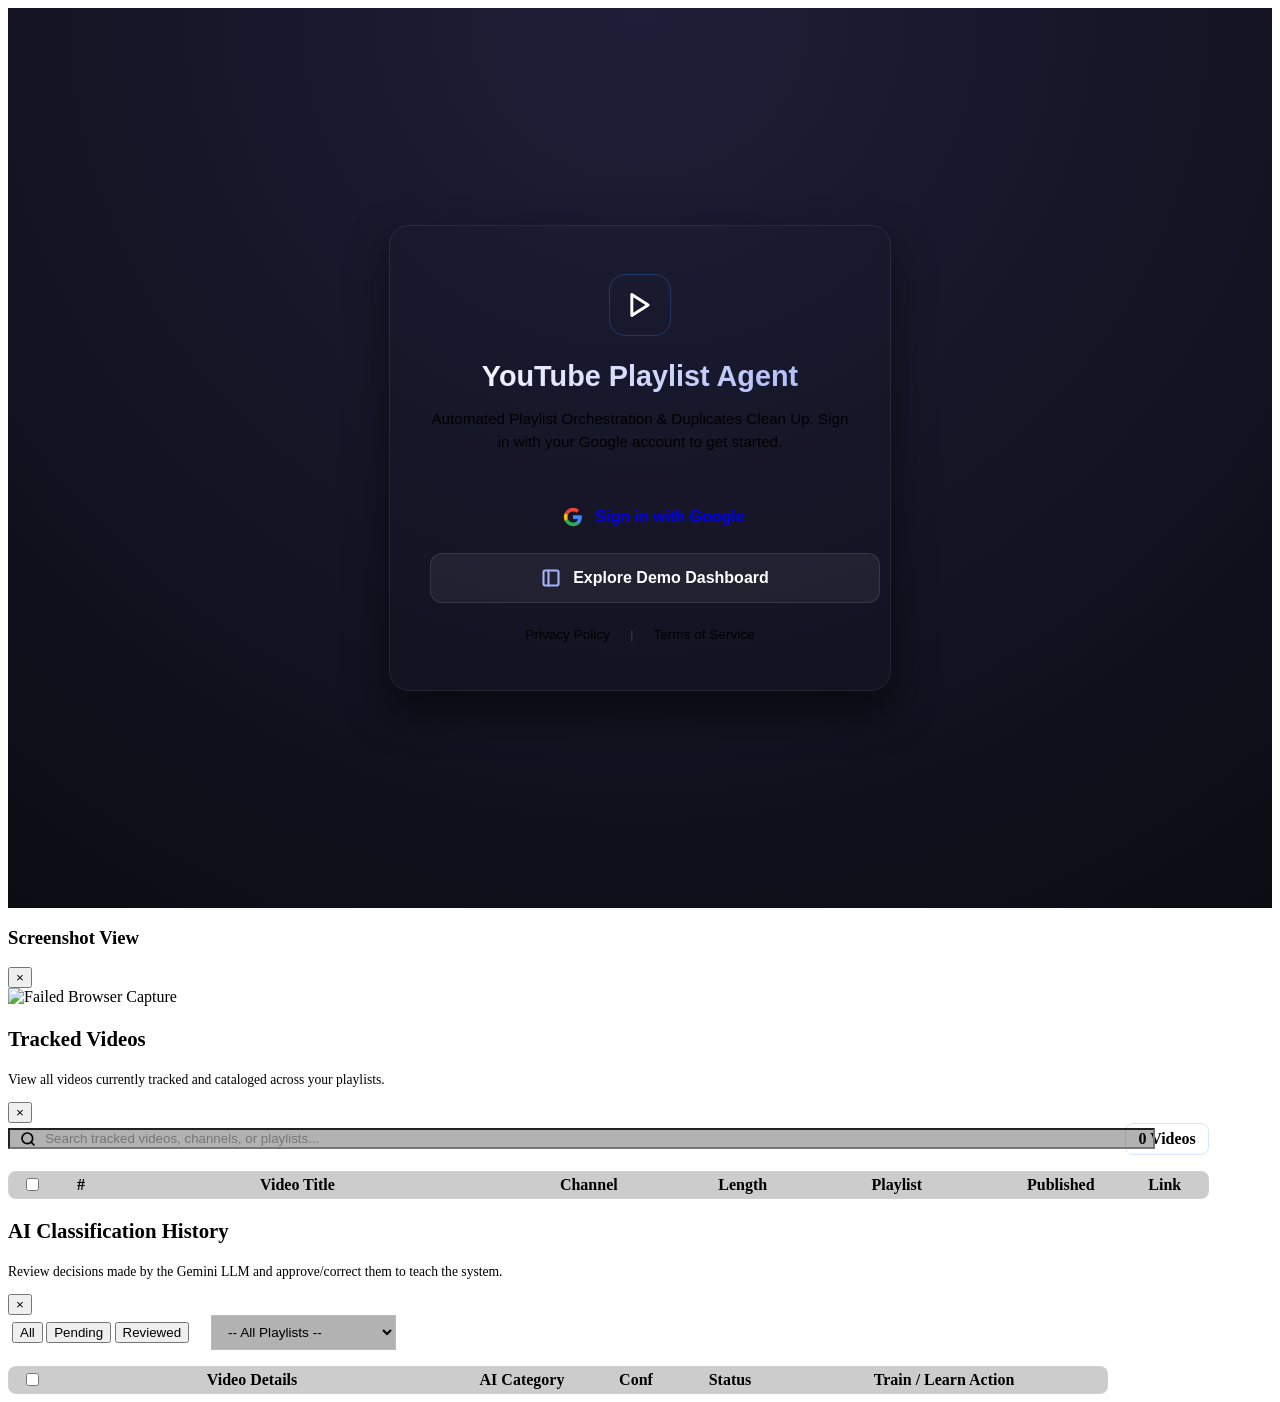
==== commit 47727ad0: "feat: add Terms of Service page and links to login page footer" ====
--- a/static/index.html
+++ b/static/index.html
@@ -18,6 +18,15 @@
                 <svg width="20" height="20" viewBox="0 0 24 24" fill="currentColor"><path d="M22.56 12.25c0-.78-.07-1.53-.2-2.25H12v4.26h5.92c-.26 1.37-1.04 2.53-2.21 3.31v2.77h3.57c2.08-1.92 3.28-4.74 3.28-8.09z" fill="#4285F4"/><path d="M12 23c2.97 0 5.46-.98 7.28-2.66l-3.57-2.77c-.98.66-2.23 1.06-3.71 1.06-2.86 0-5.29-1.93-6.16-4.53H2.18v2.84C3.99 20.53 7.7 23 12 23z" fill="#34A853"/><path d="M5.84 14.09c-.22-.66-.35-1.36-.35-2.09s.13-1.43.35-2.09V7.06H2.18C1.43 8.55 1 10.22 1 12s.43 3.45 1.18 4.94l2.85-2.22.81-.63z" fill="#FBBC05"/><path d="M12 5.38c1.62 0 3.06.56 4.21 1.64l3.15-3.15C17.45 2.09 14.97 1 12 1 7.7 1 3.99 3.47 2.18 7.06l3.66 2.84c.87-2.6 3.3-4.52 6.16-4.52z" fill="#EA4335"/></svg>
                 Sign in with Google
             </a>
+            <a href="/api/auth/demo" class="btn btn-secondary" style="display: flex; align-items: center; justify-content: center; gap: 12px; padding: 14px; border-radius: 12px; font-weight: 600; font-size: 1rem; width: 100%; text-decoration: none; background: rgba(255,255,255,0.06); border: 1px solid rgba(255,255,255,0.1); color: white; margin-top: 0.75rem; transition: all 0.3s ease;" onmouseover="this.style.background='rgba(255,255,255,0.1)'" onmouseout="this.style.background='rgba(255,255,255,0.06)'">
+                <svg width="20" height="20" viewBox="0 0 24 24" fill="none" stroke="currentColor" stroke-width="2.5" stroke-linecap="round" stroke-linejoin="round" style="color: #a5b4fc;"><rect x="3" y="3" width="18" height="18" rx="2" ry="2"></rect><line x1="9" y1="3" x2="9" y2="21"></line></svg>
+                Explore Demo Dashboard
+            </a>
+            <div style="display: flex; justify-content: center; gap: 20px; margin-top: 1.5rem;">
+                <a href="/static/privacy.html" style="color: var(--text-secondary); font-size: 0.85rem; text-decoration: none; transition: color 0.2s;" onmouseover="this.style.color='var(--primary)'" onmouseout="this.style.color='var(--text-secondary)'">Privacy Policy</a>
+                <span style="color: rgba(255,255,255,0.15); font-size: 0.85rem;">|</span>
+                <a href="/static/terms.html" style="color: var(--text-secondary); font-size: 0.85rem; text-decoration: none; transition: color 0.2s;" onmouseover="this.style.color='var(--primary)'" onmouseout="this.style.color='var(--text-secondary)'">Terms of Service</a>
+            </div>
         </div>
     </div>
 
@@ -330,7 +339,20 @@
                 <span style="font-weight: 600; display: flex; align-items: center; gap: 6px;">
                     <span class="status-dot active"></span> Live Agent Output Terminal
                 </span>
-                <button onclick="clearLogs()" style="background: transparent; border: none; color: var(--text-secondary); cursor: pointer; font-size: 0.8rem;">Clear</button>
+                <div style="display: flex; gap: 12px; align-items: center;">
+                    <button onclick="copyLogs()" style="background: transparent; border: none; color: var(--text-secondary); cursor: pointer; font-size: 0.8rem; display: flex; align-items: center; gap: 4px; transition: color 0.2s;" onmouseover="this.style.color='var(--primary)'" onmouseout="this.style.color='var(--text-secondary)'">
+                        <svg width="12" height="12" viewBox="0 0 24 24" fill="none" stroke="currentColor" stroke-width="2" stroke-linecap="round" stroke-linejoin="round"><rect x="9" y="9" width="13" height="13" rx="2" ry="2"></rect><path d="M5 15H4a2 2 0 0 1-2-2V4a2 2 0 0 1 2-2h9a2 2 0 0 1 2 2v1"></path></svg>
+                        Copy
+                    </button>
+                    <button onclick="downloadLogs()" style="background: transparent; border: none; color: var(--text-secondary); cursor: pointer; font-size: 0.8rem; display: flex; align-items: center; gap: 4px; transition: color 0.2s;" onmouseover="this.style.color='var(--primary)'" onmouseout="this.style.color='var(--text-secondary)'">
+                        <svg width="12" height="12" viewBox="0 0 24 24" fill="none" stroke="currentColor" stroke-width="2" stroke-linecap="round" stroke-linejoin="round"><path d="M21 15v4a2 2 0 0 1-2 2H5a2 2 0 0 1-2-2v-4"></path><polyline points="7 10 12 15 17 10"></polyline><line x1="12" y1="15" x2="12" y2="3"></line></svg>
+                        Download
+                    </button>
+                    <button onclick="clearLogs()" style="background: transparent; border: none; color: var(--text-secondary); cursor: pointer; font-size: 0.8rem; display: flex; align-items: center; gap: 4px; transition: color 0.2s;" onmouseover="this.style.color='var(--danger)'" onmouseout="this.style.color='var(--text-secondary)'">
+                        <svg width="12" height="12" viewBox="0 0 24 24" fill="none" stroke="currentColor" stroke-width="2" stroke-linecap="round" stroke-linejoin="round"><polyline points="3 6 5 6 21 6"></polyline><path d="M19 6v14a2 2 0 0 1-2 2H7a2 2 0 0 1-2-2V6m3 0V4a2 2 0 0 1 2-2h4a2 2 0 0 1 2 2v2"></path></svg>
+                        Clear
+                    </button>
+                </div>
             </div>
             <div class="console-body" id="console-logs">Waiting for task output...</div>
         </div>
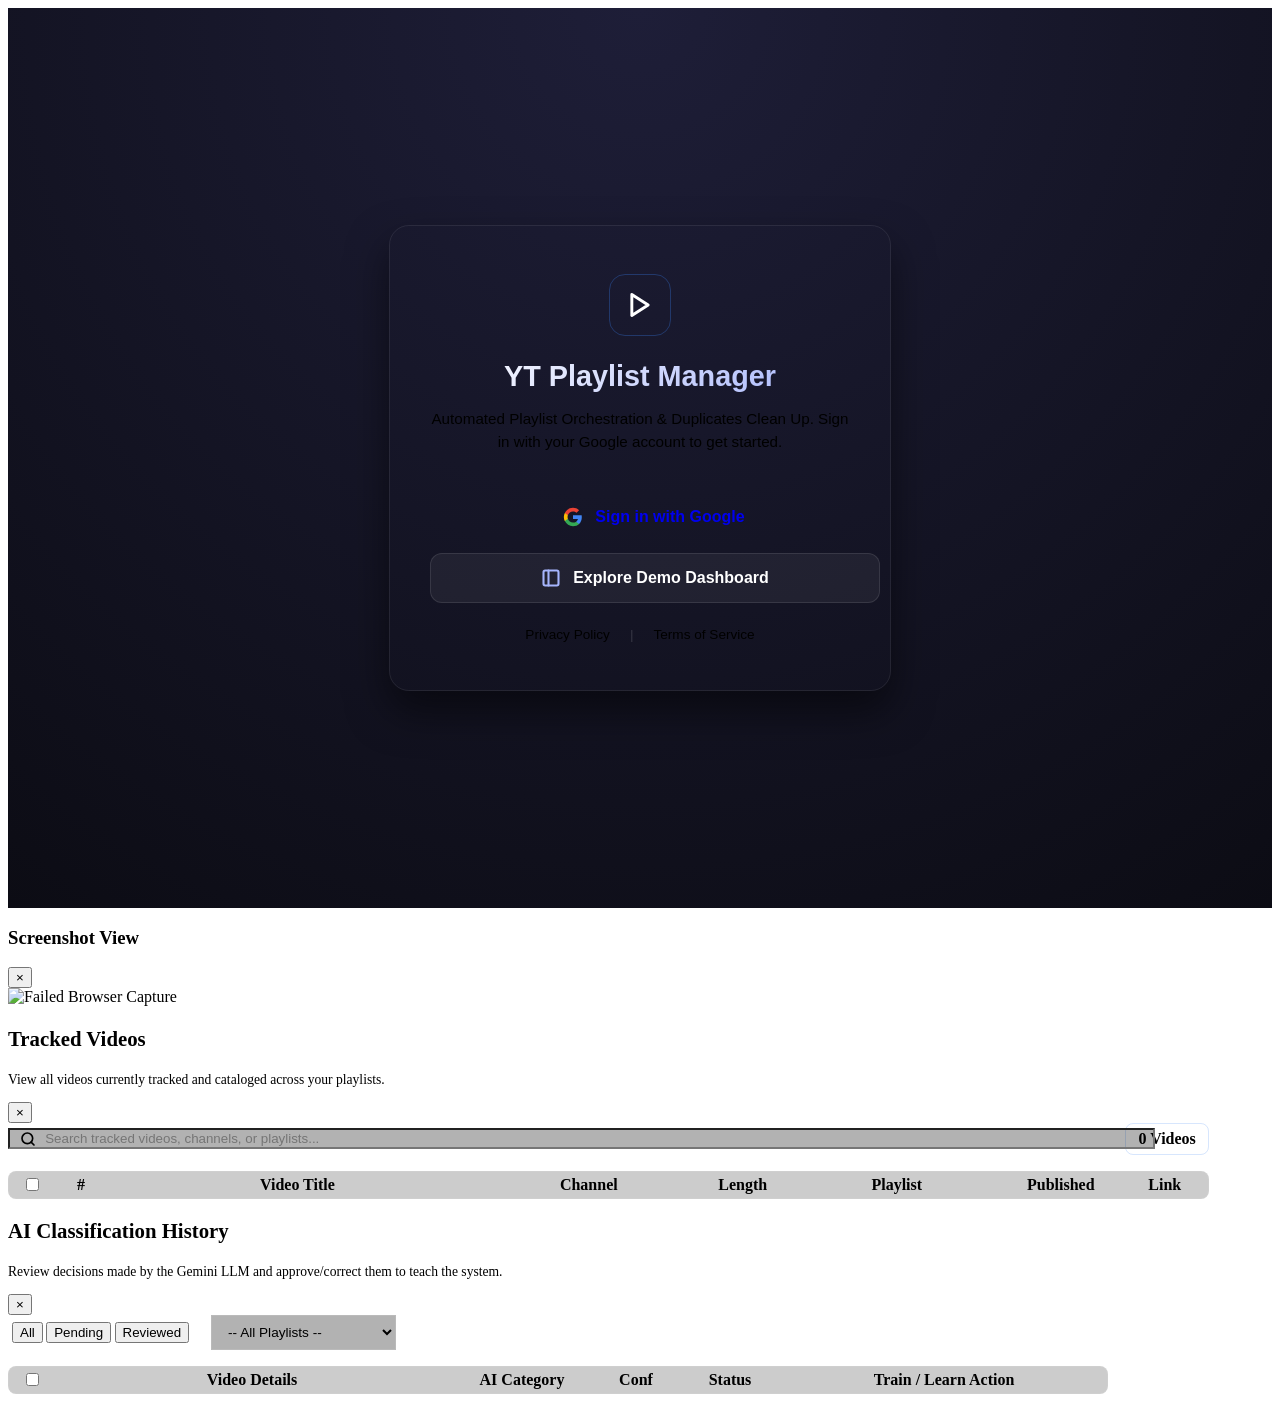
==== commit 7cf11a25: "Rebrand YouTube Playlist Agent to YT Playlist Manager and rename files" ====
--- a/static/index.html
+++ b/static/index.html
@@ -3,7 +3,7 @@
 <head>
     <meta charset="UTF-8">
     <meta name="viewport" content="width=device-width, initial-scale=1.0">
-    <title>YouTube Playlist Agent Dashboard</title>
+    <title>YT Playlist Manager Dashboard</title>
     <link rel="stylesheet" href="/static/style.css">
 </head>
 <body>
@@ -12,7 +12,7 @@
             <div class="logo-icon" style="width: 60px; height: 60px; margin: 0 auto 1.5rem; display: flex; align-items: center; justify-content: center; background: var(--primary-glow); border: 1px solid rgba(59, 130, 246, 0.3); border-radius: 16px; box-shadow: var(--neon-glow-primary);">
                 <svg width="28" height="28" viewBox="0 0 24 24" fill="none" stroke="currentColor" stroke-width="2.5" stroke-linecap="round" stroke-linejoin="round" style="color: white;"><polygon points="5 3 19 12 5 21 5 3"></polygon></svg>
             </div>
-            <h1 style="font-size: 1.8rem; font-weight: 800; margin-bottom: 0.5rem; background: linear-gradient(135deg, #fff 0%, #a5b4fc 100%); -webkit-background-clip: text; -webkit-text-fill-color: transparent;">YouTube Playlist Agent</h1>
+            <h1 style="font-size: 1.8rem; font-weight: 800; margin-bottom: 0.5rem; background: linear-gradient(135deg, #fff 0%, #a5b4fc 100%); -webkit-background-clip: text; -webkit-text-fill-color: transparent;">YT Playlist Manager</h1>
             <p style="color: var(--text-secondary); font-size: 0.95rem; line-height: 1.5; margin-bottom: 2.5rem;">Automated Playlist Orchestration & Duplicates Clean Up. Sign in with your Google account to get started.</p>
             <a href="/api/auth/login" class="btn btn-primary" style="display: flex; align-items: center; justify-content: center; gap: 12px; padding: 14px; border-radius: 12px; font-weight: 600; font-size: 1rem; width: 100%; text-decoration: none; box-shadow: var(--neon-glow-primary); transition: all 0.3s ease;">
                 <svg width="20" height="20" viewBox="0 0 24 24" fill="currentColor"><path d="M22.56 12.25c0-.78-.07-1.53-.2-2.25H12v4.26h5.92c-.26 1.37-1.04 2.53-2.21 3.31v2.77h3.57c2.08-1.92 3.28-4.74 3.28-8.09z" fill="#4285F4"/><path d="M12 23c2.97 0 5.46-.98 7.28-2.66l-3.57-2.77c-.98.66-2.23 1.06-3.71 1.06-2.86 0-5.29-1.93-6.16-4.53H2.18v2.84C3.99 20.53 7.7 23 12 23z" fill="#34A853"/><path d="M5.84 14.09c-.22-.66-.35-1.36-.35-2.09s.13-1.43.35-2.09V7.06H2.18C1.43 8.55 1 10.22 1 12s.43 3.45 1.18 4.94l2.85-2.22.81-.63z" fill="#FBBC05"/><path d="M12 5.38c1.62 0 3.06.56 4.21 1.64l3.15-3.15C17.45 2.09 14.97 1 12 1 7.7 1 3.99 3.47 2.18 7.06l3.66 2.84c.87-2.6 3.3-4.52 6.16-4.52z" fill="#EA4335"/></svg>
@@ -38,7 +38,7 @@
                     <svg width="20" height="20" viewBox="0 0 24 24" fill="none" stroke="currentColor" stroke-width="2.5" stroke-linecap="round" stroke-linejoin="round" style="color: white;"><polygon points="5 3 19 12 5 21 5 3"></polygon></svg>
                 </div>
                 <div>
-                    <h1>YouTube Playlist Agent</h1>
+                    <h1>YT Playlist Manager</h1>
                     <p style="font-size: 0.8rem; color: var(--text-secondary); margin-top: 2px;">Automated Playlist Orchestrator</p>
                 </div>
             </div>
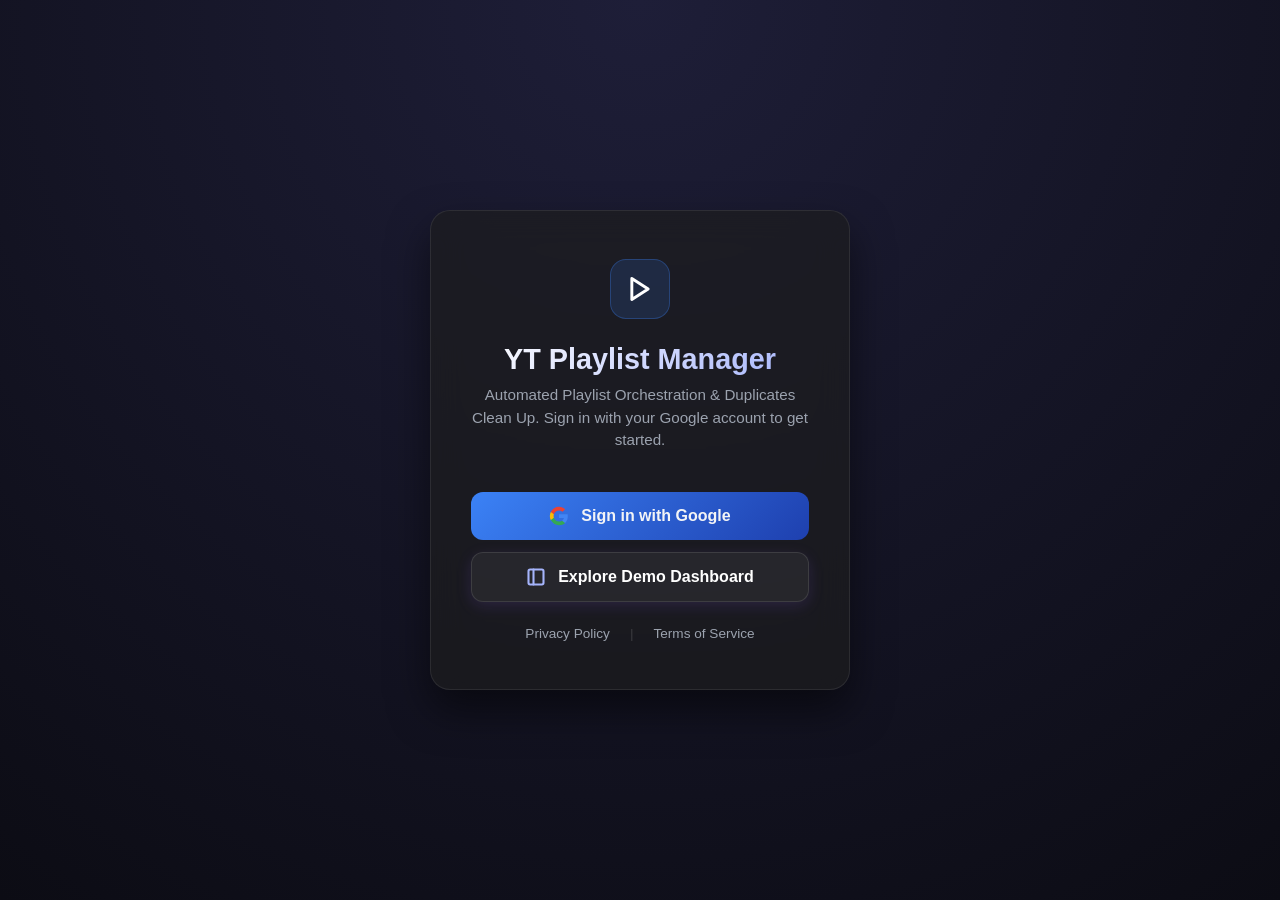
==== commit 76d6abed: "Fix mobile responsive layouts and caching headers" ====
--- a/static/index.html
+++ b/static/index.html
@@ -4,10 +4,10 @@
     <meta charset="UTF-8">
     <meta name="viewport" content="width=device-width, initial-scale=1.0">
     <title>YT Playlist Manager Dashboard</title>
-    <link rel="stylesheet" href="/static/style.css">
+    <link rel="stylesheet" href="/static/style-v2.css?v=2.3">
 </head>
 <body>
-    <div id="login-container" style="display: none; height: 100vh; display: flex; align-items: center; justify-content: center; background: radial-gradient(circle at top, #1e1e38 0%, #0c0c14 100%); font-family: 'Inter', sans-serif;">
+    <div id="login-container" style="display: none; min-height: 100vh; width: 100%; display: flex; align-items: center; justify-content: center; background: radial-gradient(circle at top, #1e1e38 0%, #0c0c14 100%); font-family: 'Inter', sans-serif;">
         <div class="glass" style="max-width: 420px; width: 90%; padding: 3rem 2.5rem; text-align: center; border-radius: 20px; border: 1px solid rgba(255,255,255,0.08); box-shadow: 0 20px 40px rgba(0,0,0,0.5);">
             <div class="logo-icon" style="width: 60px; height: 60px; margin: 0 auto 1.5rem; display: flex; align-items: center; justify-content: center; background: var(--primary-glow); border: 1px solid rgba(59, 130, 246, 0.3); border-radius: 16px; box-shadow: var(--neon-glow-primary);">
                 <svg width="28" height="28" viewBox="0 0 24 24" fill="none" stroke="currentColor" stroke-width="2.5" stroke-linecap="round" stroke-linejoin="round" style="color: white;"><polygon points="5 3 19 12 5 21 5 3"></polygon></svg>
@@ -118,7 +118,7 @@
                     <div class="btn-group">
                         <button class="btn btn-primary" id="btn-scan" onclick="triggerTask('scan')">
                             <svg width="16" height="16" viewBox="0 0 24 24" fill="none" stroke="currentColor" stroke-width="2.5" stroke-linecap="round" stroke-linejoin="round"><path d="M21.5 2v6h-6M21.34 15.57a10 10 0 1 1-.57-8.38l5.67-5.67"></path></svg>
-                            Scan YouTube Playlists
+                            Scan YT Playlists
                         </button>
                         <button class="btn btn-secondary" id="btn-sort" onclick="triggerTask('sort')">
                             <svg width="16" height="16" viewBox="0 0 24 24" fill="none" stroke="currentColor" stroke-width="2.5" stroke-linecap="round" stroke-linejoin="round"><line x1="4" y1="21" x2="4" y2="14"></line><line x1="4" y1="10" x2="4" y2="3"></line><line x1="12" y1="21" x2="12" y2="12"></line><line x1="12" y1="8" x2="12" y2="3"></line><line x1="20" y1="21" x2="20" y2="16"></line><line x1="20" y1="12" x2="20" y2="3"></line><line x1="1" y1="14" x2="7" y2="14"></line><line x1="9" y1="8" x2="15" y2="8"></line><line x1="17" y1="16" x2="23" y2="16"></line></svg>
@@ -182,6 +182,7 @@
                 <div style="display: flex; gap: 8px;">
                     <button class="btn btn-success" onclick="triggerMaintBatchApply()" style="padding: 8px 16px; font-size: 0.9rem;">Apply Selected</button>
                     <button class="btn btn-danger" onclick="triggerMaintBatchDiscard()" style="padding: 8px 16px; font-size: 0.9rem; background: rgba(255,255,255,0.05); border: 1px solid rgba(255,255,255,0.1); color: var(--text-secondary);">Skip Selected</button>
+                    <button class="btn btn-danger" onclick="triggerMaintBatchDelete()" style="padding: 8px 16px; font-size: 0.9rem; background: var(--danger); border: 1px solid var(--danger); color: white;">Delete Selected</button>
                 </div>
             </div>
             <div class="glass maintenance-container" id="maintenance-list">
@@ -203,11 +204,11 @@
 
             <div class="rules-container">
                 <div class="rules-panel">
-                    <label class="form-label" style="margin-bottom: 8px; font-weight: 600;">Static Category & Regex Rules (youtube_rules.promptinclude.md)</label>
+                    <label class="form-label" style="margin-bottom: 8px; font-weight: 600;">Static Category & Regex Rules (yt_rules.promptinclude.md)</label>
                     <textarea class="rules-editor" id="rules-md"></textarea>
                 </div>
                 <div class="rules-panel">
-                    <label class="form-label" style="margin-bottom: 8px; font-weight: 600;">Channel Map List (youtube_category_channel_map.txt)</label>
+                    <label class="form-label" style="margin-bottom: 8px; font-weight: 600;">Channel Map List (yt_category_channel_map.txt)</label>
                     <textarea class="rules-editor" id="rules-channels"></textarea>
                 </div>
             </div>
@@ -244,6 +245,10 @@
                             </div>
                         </div>
                         <div style="display: flex; gap: 8px;">
+                            <button class="btn btn-primary" id="btn-scan-generate" onclick="scanAndGenerateQueueForPlaylist()" style="padding: 10px 20px;">
+                                <svg width="16" height="16" viewBox="0 0 24 24" fill="none" stroke="currentColor" stroke-width="2.5" stroke-linecap="round" stroke-linejoin="round"><path d="M21.5 2v6h-6M21.34 15.57a10 10 0 1 1-.57-8.38l5.67-5.67"></path></svg>
+                                Scan & Generate Queue
+                            </button>
                             <button class="btn btn-secondary" id="btn-refresh-live" onclick="refreshPlaylistVideosLive()" style="padding: 10px 20px;">
                                 <svg width="16" height="16" viewBox="0 0 24 24" fill="none" stroke="currentColor" stroke-width="2.5" stroke-linecap="round" stroke-linejoin="round"><path d="M21.5 2v6h-6M21.34 15.57a10 10 0 1 1-.57-8.38l5.67-5.67"></path></svg>
                                 Refresh Live
--- a/static/style-v2.css
+++ b/static/style-v2.css
@@ -0,0 +1,856 @@
+@import url('https://fonts.googleapis.com/css2?family=Outfit:wght@300;400;500;600;700&family=JetBrains+Mono:wght@400;500&display=swap');
+
+:root {
+    --bg-color: rgb(84, 82, 82);
+    --card-bg: rgba(30, 30, 30, 0.65);
+    --card-border: rgba(255, 255, 255, 0.1);
+    --text-primary: #f3f4f6;
+    --text-secondary: #9ca3af;
+    --primary: #3b82f6;
+    --primary-glow: rgba(59, 130, 246, 0.15);
+    --success: #10b981;
+    --success-glow: rgba(16, 185, 129, 0.15);
+    --warning: #f59e0b;
+    --warning-glow: rgba(245, 158, 11, 0.15);
+    --danger: #ef4444;
+    --danger-glow: rgba(239, 68, 68, 0.15);
+    --accent: #8b5cf6;
+    --accent-glow: rgba(139, 92, 246, 0.15);
+}
+
+* {
+    box-sizing: border-box;
+    margin: 0;
+    padding: 0;
+}
+
+body {
+    font-family: 'Outfit', sans-serif;
+    background-color: var(--bg-color);
+    background-image: 
+        radial-gradient(circle at 10% 20%, rgba(148, 163, 184, 0.06) 0%, transparent 45%),
+        radial-gradient(circle at 90% 80%, rgba(100, 116, 139, 0.06) 0%, transparent 45%);
+    background-attachment: fixed;
+    color: var(--text-primary);
+    min-height: 100vh;
+    overflow-x: hidden;
+}
+
+/* Glassmorphism utility */
+.glass {
+    background: var(--card-bg);
+    backdrop-filter: blur(16px);
+    -webkit-backdrop-filter: blur(16px);
+    border: 1px solid var(--card-border);
+    border-radius: 16px;
+    box-shadow: 0 8px 32px 0 rgba(0, 0, 0, 0.37);
+}
+
+.container {
+    max-width: 1400px;
+    margin: 0 auto;
+    padding: 2rem 1.5rem;
+}
+
+/* Header */
+header {
+    display: flex;
+    justify-content: space-between;
+    align-items: center;
+    margin-bottom: 2rem;
+    padding: 1.5rem;
+}
+
+.logo-section {
+    display: flex;
+    align-items: center;
+    gap: 12px;
+}
+
+.logo-section h1 {
+    font-size: 1.8rem;
+    font-weight: 700;
+    background: linear-gradient(135deg, #60a5fa 0%, #a78bfa 100%);
+    -webkit-background-clip: text;
+    -webkit-text-fill-color: transparent;
+    letter-spacing: -0.5px;
+}
+
+.logo-icon {
+    width: 36px;
+    height: 36px;
+    background: linear-gradient(135deg, var(--primary) 0%, var(--accent) 100%);
+    border-radius: 10px;
+    display: flex;
+    align-items: center;
+    justify-content: center;
+    box-shadow: 0 0 15px var(--primary-glow);
+}
+
+.system-status {
+    display: flex;
+    align-items: center;
+    gap: 1.5rem;
+}
+
+.status-indicator {
+    display: flex;
+    align-items: center;
+    gap: 8px;
+    font-size: 0.9rem;
+    font-weight: 500;
+    padding: 6px 12px;
+    border-radius: 20px;
+    background: rgba(255, 255, 255, 0.04);
+    border: 1px solid rgba(255, 255, 255, 0.05);
+}
+
+.status-dot {
+    width: 8px;
+    height: 8px;
+    border-radius: 50%;
+    background-color: var(--text-secondary);
+}
+
+.status-dot.active {
+    background-color: var(--success);
+    box-shadow: 0 0 8px var(--success);
+    animation: pulse 2s infinite;
+}
+
+.status-dot.idle {
+    background-color: var(--primary);
+    box-shadow: 0 0 8px var(--primary);
+}
+
+.status-dot.busy {
+    background-color: var(--warning);
+    box-shadow: 0 0 8px var(--warning);
+    animation: pulse 1s infinite;
+}
+
+/* Tabs Navigation */
+.tabs-nav {
+    display: flex;
+    gap: 8px;
+    padding: 6px;
+    margin-bottom: 2rem;
+    border-radius: 12px;
+    background: rgba(255, 255, 255, 0.02);
+    width: max-content;
+}
+
+.tab-btn {
+    background: transparent;
+    border: none;
+    outline: none;
+    color: var(--text-secondary);
+    padding: 10px 20px;
+    font-family: inherit;
+    font-size: 0.95rem;
+    font-weight: 500;
+    cursor: pointer;
+    border-radius: 8px;
+    transition: all 0.3s cubic-bezier(0.4, 0, 0.2, 1);
+}
+
+.tab-btn:hover {
+    color: var(--text-primary);
+    background: rgba(255, 255, 255, 0.03);
+}
+
+.tab-btn.active {
+    color: var(--text-primary);
+    background: rgba(255, 255, 255, 0.08);
+    box-shadow: 0 4px 12px rgba(0, 0, 0, 0.1);
+    border: 1px solid rgba(255, 255, 255, 0.05);
+}
+
+/* Tab content */
+.tab-content {
+    display: none;
+}
+
+.tab-content.active {
+    display: block;
+    animation: fadeIn 0.4s ease-out;
+}
+
+/* Dashboard Grid */
+.dashboard-grid {
+    display: grid;
+    grid-template-columns: repeat(4, 1fr);
+    gap: 1.5rem;
+    margin-bottom: 2rem;
+}
+
+.stat-card {
+    padding: 1.5rem;
+    position: relative;
+    overflow: hidden;
+}
+
+.stat-card::before {
+    content: '';
+    position: absolute;
+    top: 0;
+    left: 0;
+    width: 4px;
+    height: 100%;
+    background: var(--primary);
+}
+
+.stat-card.success::before { background: var(--success); }
+.stat-card.warning::before { background: var(--warning); }
+.stat-card.accent::before { background: var(--accent); }
+
+.stat-header {
+    display: flex;
+    justify-content: space-between;
+    align-items: center;
+    color: var(--text-secondary);
+    font-size: 0.9rem;
+    margin-bottom: 0.75rem;
+}
+
+.stat-value {
+    font-size: 2.2rem;
+    font-weight: 700;
+    letter-spacing: -1px;
+}
+
+/* Section Grid */
+.section-grid {
+    display: grid;
+    grid-template-columns: 1fr;
+    gap: 1.5rem;
+    margin-bottom: 2rem;
+}
+
+.control-panel {
+    display: flex;
+    flex-direction: column;
+    gap: 1rem;
+    padding: 1.5rem;
+}
+
+.panel-title {
+    font-size: 1.2rem;
+    font-weight: 600;
+    margin-bottom: 0.5rem;
+    display: flex;
+    align-items: center;
+    gap: 8px;
+}
+
+.btn-group {
+    display: grid;
+    grid-template-columns: 1fr 1fr;
+    gap: 12px;
+}
+
+.btn {
+    background: rgba(255, 255, 255, 0.04);
+    border: 1px solid rgba(255, 255, 255, 0.08);
+    color: var(--text-primary);
+    padding: 12px 20px;
+    font-family: inherit;
+    font-size: 0.95rem;
+    font-weight: 600;
+    border-radius: 10px;
+    cursor: pointer;
+    transition: all 0.2s ease;
+    display: flex;
+    align-items: center;
+    justify-content: center;
+    gap: 8px;
+}
+
+.btn:hover {
+    background: rgba(255, 255, 255, 0.08);
+    transform: translateY(-2px);
+}
+
+.btn-primary {
+    background: linear-gradient(135deg, var(--primary) 0%, #1e40af 100%);
+    border: none;
+    box-shadow: 0 4px 15px var(--primary-glow);
+}
+
+.btn-primary:hover {
+    background: linear-gradient(135deg, #60a5fa 0%, var(--primary) 100%);
+    box-shadow: 0 6px 20px rgba(59, 130, 246, 0.3);
+}
+
+.btn-secondary {
+    background: linear-gradient(135deg, var(--accent) 0%, #5b21b6 100%);
+    border: none;
+    box-shadow: 0 4px 15px var(--accent-glow);
+}
+
+.btn-secondary:hover {
+    background: linear-gradient(135deg, #a78bfa 0%, var(--accent) 100%);
+    box-shadow: 0 6px 20px rgba(139, 92, 246, 0.3);
+}
+
+.btn-success {
+    background: linear-gradient(135deg, var(--success) 0%, #065f46 100%);
+    border: none;
+    box-shadow: 0 4px 15px var(--success-glow);
+}
+
+.btn-success:hover {
+    background: linear-gradient(135deg, #34d399 0%, var(--success) 100%);
+    box-shadow: 0 6px 20px rgba(16, 185, 129, 0.3);
+}
+
+.btn-danger {
+    background: linear-gradient(135deg, var(--danger) 0%, #991b1b 100%);
+    border: none;
+    box-shadow: 0 4px 15px var(--danger-glow);
+}
+
+.btn-danger:hover {
+    background: linear-gradient(135deg, #f87171 0%, var(--danger) 100%);
+    box-shadow: 0 6px 20px rgba(239, 68, 68, 0.3);
+}
+
+/* Console Logs */
+.console-card {
+    padding: 1.5rem;
+    display: flex;
+    flex-direction: column;
+    height: 400px;
+    margin-top: 1.5rem;
+    margin-bottom: 2rem;
+}
+
+.console-header {
+    display: flex;
+    justify-content: space-between;
+    align-items: center;
+    margin-bottom: 0.75rem;
+}
+
+.console-body {
+    flex-grow: 1;
+    background: #020617;
+    border-radius: 8px;
+    border: 1px solid rgba(255, 255, 255, 0.05);
+    padding: 1rem;
+    font-family: 'JetBrains Mono', monospace;
+    font-size: 0.85rem;
+    color: #38bdf8;
+    overflow-y: auto;
+    white-space: pre-wrap;
+    box-shadow: inset 0 2px 8px rgba(0, 0, 0, 0.8);
+}
+
+/* Maintenance Action List */
+.maintenance-container {
+    display: grid;
+    grid-template-columns: 1fr;
+    gap: 1rem;
+    padding: 1.5rem;
+}
+
+.action-item {
+    padding: 0.6rem 1rem;
+    display: flex;
+    justify-content: space-between;
+    align-items: center;
+    border-radius: 12px;
+    background: rgba(255, 255, 255, 0.02);
+    border: 1px solid rgba(255, 255, 255, 0.04);
+    transition: all 0.2s ease;
+}
+
+.action-item:hover {
+    background: rgba(255, 255, 255, 0.04);
+    border-color: rgba(255, 255, 255, 0.08);
+}
+
+.action-info {
+    display: flex;
+    flex-direction: column;
+    gap: 6px;
+    max-width: 75%;
+}
+
+.action-badge {
+    padding: 3px 8px;
+    border-radius: 4px;
+    font-size: 0.75rem;
+    font-weight: 600;
+    width: max-content;
+    text-transform: uppercase;
+}
+
+.badge-duplicate { background-color: var(--danger-glow); color: var(--danger); border: 1px solid rgba(239, 68, 68, 0.2); }
+.badge-misplaced { background-color: var(--warning-glow); color: var(--warning); border: 1px solid rgba(245, 158, 11, 0.2); }
+
+.action-title {
+    font-size: 1rem;
+    font-weight: 500;
+    color: var(--text-primary);
+}
+
+.action-title:hover {
+    color: #6366f1; /* beautiful indigo accent color */
+    text-decoration: underline !important;
+}
+
+
+.action-desc {
+    font-size: 0.85rem;
+    color: var(--text-secondary);
+}
+
+.action-buttons {
+    display: flex;
+    gap: 8px;
+}
+
+.action-btn {
+    padding: 8px 12px;
+    font-size: 0.85rem;
+    font-weight: 600;
+    border-radius: 6px;
+    cursor: pointer;
+    border: none;
+    color: white;
+}
+
+/* Rules Editor */
+.rules-container {
+    display: grid;
+    grid-template-columns: 1fr 1.2fr;
+    gap: 1.5rem;
+    padding: 1.5rem;
+    height: calc(100vh - 250px);
+}
+
+.rules-panel {
+    display: flex;
+    flex-direction: column;
+    height: 100%;
+}
+
+.rules-editor {
+    flex-grow: 1;
+    background: #020617;
+    border: 1px solid rgba(255, 255, 255, 0.05);
+    border-radius: 10px;
+    padding: 1rem;
+    color: #e2e8f0;
+    font-family: 'JetBrains Mono', monospace;
+    font-size: 0.9rem;
+    line-height: 1.5;
+    resize: none;
+    margin-bottom: 1rem;
+    outline: none;
+}
+
+.rules-editor:focus {
+    border-color: var(--primary);
+    box-shadow: 0 0 0 2px var(--primary-glow);
+}
+
+/* Playlists Grid */
+.playlists-grid {
+    display: grid;
+    grid-template-columns: repeat(auto-fill, minmax(280px, 1fr));
+    gap: 1.5rem;
+    padding: 1.5rem;
+}
+
+.playlist-card {
+    padding: 1.25rem;
+    cursor: pointer;
+    transition: all 0.2s ease;
+}
+
+.playlist-card:hover {
+    transform: translateY(-4px);
+    border-color: var(--primary);
+    box-shadow: 0 8px 24px rgba(59, 130, 246, 0.1);
+}
+
+.playlist-name {
+    font-size: 1.1rem;
+    font-weight: 600;
+    margin-bottom: 6px;
+}
+
+.playlist-meta {
+    display: flex;
+    justify-content: space-between;
+    font-size: 0.85rem;
+    color: var(--text-secondary);
+}
+
+/* Settings Form */
+.settings-container {
+    max-width: 600px;
+    padding: 2rem;
+    display: flex;
+    flex-direction: column;
+    gap: 1.5rem;
+}
+
+.form-group {
+    display: flex;
+    flex-direction: column;
+    gap: 8px;
+}
+
+.form-label {
+    font-size: 0.95rem;
+    font-weight: 500;
+    color: var(--text-primary);
+}
+
+.form-input {
+    background: rgba(0, 0, 0, 0.2);
+    border: 1px solid rgba(255, 255, 255, 0.08);
+    border-radius: 8px;
+    padding: 10px 14px;
+    color: var(--text-primary);
+    font-family: inherit;
+    font-size: 0.95rem;
+    outline: none;
+}
+
+.form-input:focus {
+    border-color: var(--primary);
+    box-shadow: 0 0 0 2px var(--primary-glow);
+}
+
+.form-help {
+    font-size: 0.8rem;
+    color: var(--text-secondary);
+}
+
+/* Animations */
+@keyframes fadeIn {
+    from { opacity: 0; transform: translateY(10px); }
+    to { opacity: 1; transform: translateY(0); }
+}
+
+@keyframes pulse {
+    0% { transform: scale(1); opacity: 1; }
+    50% { transform: scale(1.15); opacity: 0.7; }
+    100% { transform: scale(1); opacity: 1; }
+}
+
+/* Modal for Screenshots */
+.modal {
+    display: none;
+    position: fixed;
+    top: 0;
+    left: 0;
+    width: 100vw;
+    height: 100vh;
+    background: rgba(0, 0, 0, 0.75);
+    backdrop-filter: blur(8px);
+    z-index: 1000;
+    align-items: center;
+    justify-content: center;
+    animation: fadeIn 0.2s ease-out;
+}
+
+.modal.active {
+    display: flex;
+}
+
+.modal-content {
+    background: #0f172a;
+    border: 1px solid var(--card-border);
+    border-radius: 16px;
+    max-width: 90%;
+    max-height: 90%;
+    padding: 1.5rem;
+    display: flex;
+    flex-direction: column;
+    gap: 1rem;
+    box-shadow: 0 10px 40px rgba(0,0,0,0.5);
+}
+
+.modal-header {
+    display: flex;
+    justify-content: space-between;
+    align-items: center;
+}
+
+.modal-close {
+    background: transparent;
+    border: none;
+    color: var(--text-secondary);
+    font-size: 1.5rem;
+    cursor: pointer;
+}
+
+.modal-close:hover {
+    color: var(--text-primary);
+}
+
+.modal-image {
+    max-width: 100%;
+    max-height: 70vh;
+    object-fit: contain;
+    border-radius: 8px;
+    border: 1px solid rgba(255, 255, 255, 0.1);
+}
+
+/* Video table styling for playlist details */
+.video-table-container {
+    overflow-x: auto;
+    margin-bottom: 2rem;
+}
+
+.video-table {
+    width: 100%;
+    border-collapse: collapse;
+    text-align: left;
+}
+
+.video-table th, .video-table td {
+    padding: 0.5rem 0.75rem;
+    border-bottom: 1px solid rgba(255, 255, 255, 0.05);
+    font-size: 0.9rem;
+}
+
+.video-table th {
+    font-weight: 600;
+    color: var(--text-secondary);
+    text-transform: uppercase;
+    font-size: 0.8rem;
+    letter-spacing: 0.05em;
+    background: rgba(255, 255, 255, 0.01);
+}
+
+.video-table th.sortable {
+    cursor: pointer;
+    user-select: none;
+    position: relative;
+    transition: color 0.2s ease, background 0.2s ease;
+    white-space: nowrap;
+}
+
+.video-table th.sortable:hover {
+    color: var(--text-primary);
+    background: rgba(255, 255, 255, 0.04);
+}
+
+.video-table th.sortable.sort-asc,
+.video-table th.sortable.sort-desc {
+    color: var(--primary);
+    background: rgba(59, 130, 246, 0.07);
+}
+
+.video-table th.sortable::after {
+    content: ' ⇅';
+    opacity: 0.35;
+    font-size: 0.75rem;
+    margin-left: 4px;
+    transition: opacity 0.2s ease;
+}
+
+.video-table th.sortable:hover::after {
+    opacity: 0.7;
+}
+
+.video-table th.sortable.sort-asc::after {
+    content: ' ↑';
+    opacity: 1;
+    color: var(--primary);
+}
+
+.video-table th.sortable.sort-desc::after {
+    content: ' ↓';
+    opacity: 1;
+    color: var(--primary);
+}
+
+.video-row {
+    transition: background-color 0.2s ease, transform 0.5s ease, opacity 0.5s ease;
+}
+
+.video-row.fade-out {
+    opacity: 0;
+    transform: translateX(50px);
+}
+
+.video-row:hover {
+    background-color: rgba(255, 255, 255, 0.02);
+}
+
+.video-row.selected {
+    background-color: rgba(59, 130, 246, 0.1);
+}
+
+.video-title-link {
+    color: var(--text-primary);
+    text-decoration: none;
+    font-weight: 500;
+    transition: color 0.2s ease;
+}
+
+.video-title-link:hover {
+    color: var(--primary);
+}
+
+.video-table input[type="checkbox"], .maint-checkbox, .tracked-video-checkbox {
+    appearance: none;
+    background-color: rgba(0, 0, 0, 0.4);
+    border: 1px solid rgba(255, 255, 255, 0.2);
+    width: 18px;
+    height: 18px;
+    border-radius: 4px;
+    display: inline-flex;
+    align-items: center;
+    justify-content: center;
+    cursor: pointer;
+    position: relative;
+    transition: all 0.2s ease;
+}
+
+.video-table input[type="checkbox"]:checked, .maint-checkbox:checked, .tracked-video-checkbox:checked {
+    background-color: var(--primary);
+    border-color: var(--primary);
+}
+
+.video-table input[type="checkbox"]:checked::after, .maint-checkbox:checked::after, .tracked-video-checkbox:checked::after {
+    content: '';
+    width: 4px;
+    height: 8px;
+    border: solid white;
+    border-width: 0 2px 2px 0;
+    transform: rotate(45deg);
+    position: absolute;
+    top: 2px;
+}
+
+.video-table input[type="checkbox"]:focus, .maint-checkbox:focus, .tracked-video-checkbox:focus {
+    box-shadow: 0 0 0 2px var(--primary-glow);
+}
+
+/* Disabled state for buttons */
+.btn:disabled {
+    opacity: 0.5;
+    cursor: not-allowed;
+    transform: none !important;
+    box-shadow: none !important;
+}
+
+/* Custom styling for targets dropdown */
+#target-playlist-select {
+    cursor: pointer;
+    font-size: 0.9rem;
+}
+#target-playlist-select option {
+    background-color: var(--bg-color);
+    color: var(--text-primary);
+}
+
+@keyframes spin {
+    from { transform: rotate(0deg); }
+    to { transform: rotate(360deg); }
+}
+
+.rescan-single-btn:hover {
+    color: var(--primary) !important;
+}
+
+/* --- MOBILE RESPONSIVENESS AND LAYOUT FIXES --- */
+
+html {
+    height: 100%;
+}
+
+@media (max-width: 900px) {
+    /* Header Stack */
+    header {
+        flex-direction: column;
+        align-items: stretch;
+        gap: 1.25rem;
+        padding: 1.25rem;
+    }
+    
+    .logo-section {
+        justify-content: center;
+    }
+    
+    .system-status {
+        flex-direction: column;
+        align-items: stretch;
+        gap: 0.75rem;
+        width: 100%;
+    }
+    
+    #user-profile {
+        margin-right: 0 !important;
+        padding-right: 0 !important;
+        border-right: none !important;
+        border-bottom: 1px solid rgba(255, 255, 255, 0.08);
+        padding-bottom: 0.75rem;
+        justify-content: space-between;
+        display: flex !important;
+    }
+    
+    .status-indicator {
+        justify-content: space-between;
+        width: 100%;
+    }
+    
+    /* Tabs Horizontal Scrolling */
+    .tabs-nav {
+        width: 100%;
+        overflow-x: auto;
+        white-space: nowrap;
+        display: flex;
+        scrollbar-width: none; /* Firefox */
+    }
+    .tabs-nav::-webkit-scrollbar {
+        display: none; /* Chrome, Safari, Opera */
+    }
+    .tab-btn {
+        padding: 8px 16px;
+        font-size: 0.85rem;
+        flex-shrink: 0;
+    }
+    
+    /* Stats Cards Grid Responsiveness */
+    .dashboard-grid {
+        grid-template-columns: repeat(2, 1fr);
+        gap: 1rem;
+    }
+    
+    /* Controls Stack */
+    .btn-group {
+        grid-template-columns: 1fr;
+        gap: 10px;
+    }
+}
+
+@media (max-width: 580px) {
+    .dashboard-grid {
+        grid-template-columns: 1fr;
+    }
+    
+    .container {
+        padding: 1rem 0.5rem;
+    }
+    
+    /* Rules Editor Stack */
+    .rules-container {
+        grid-template-columns: 1fr;
+        height: auto;
+        gap: 1.5rem;
+    }
+    
+    .rules-editor {
+        min-height: 250px;
+    }
+}
+
